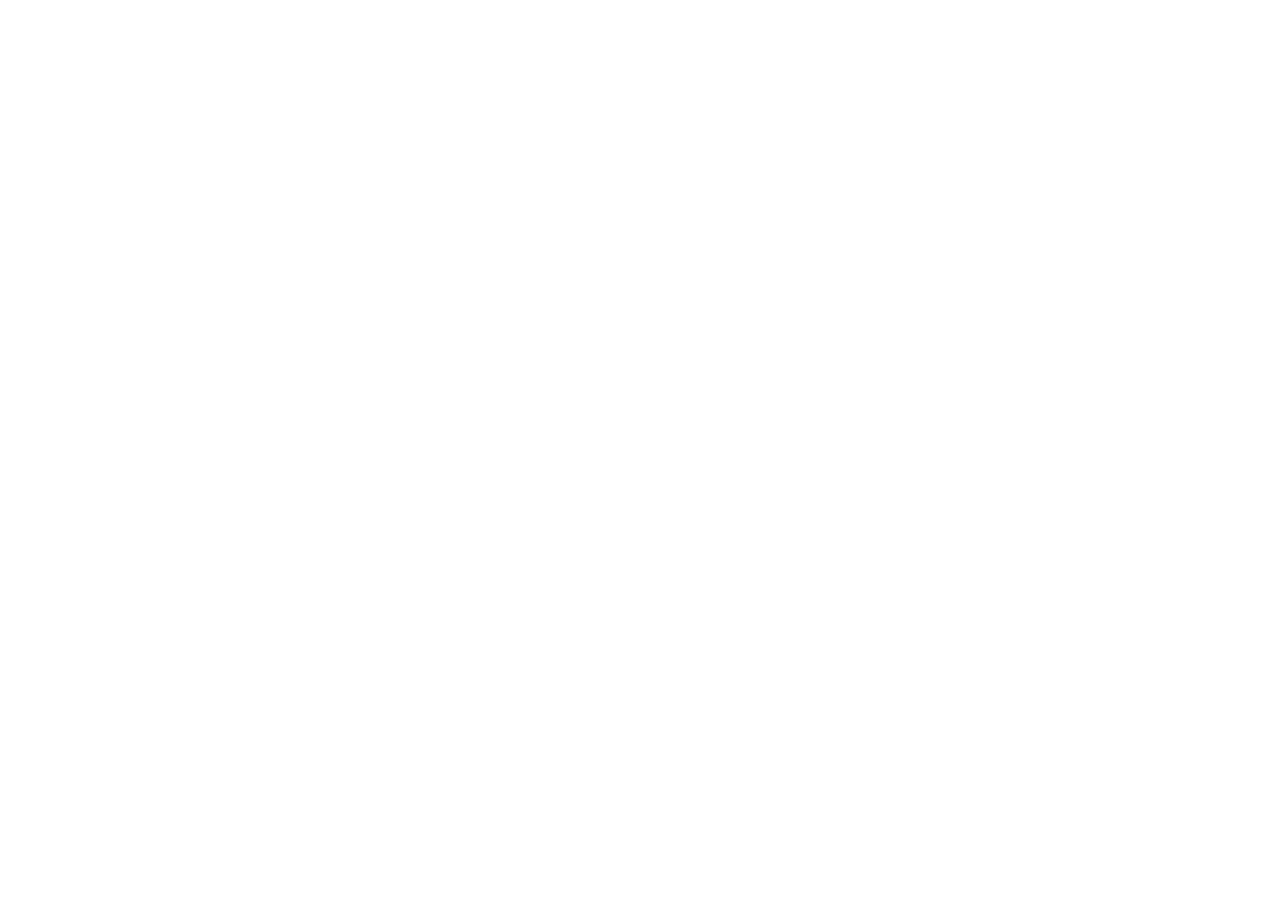
==== index.html @ 1f2195f9 "index file added" ====
<!DOCTYPE html>
<html lang="en">
<head>
    <meta charset="UTF-8">
    <meta name="viewport" content="width=device-width, initial-scale=1.0">
    <title>Document</title>
</head>
<body>
    <div class="header">
        
    </div>
</body>
</html>
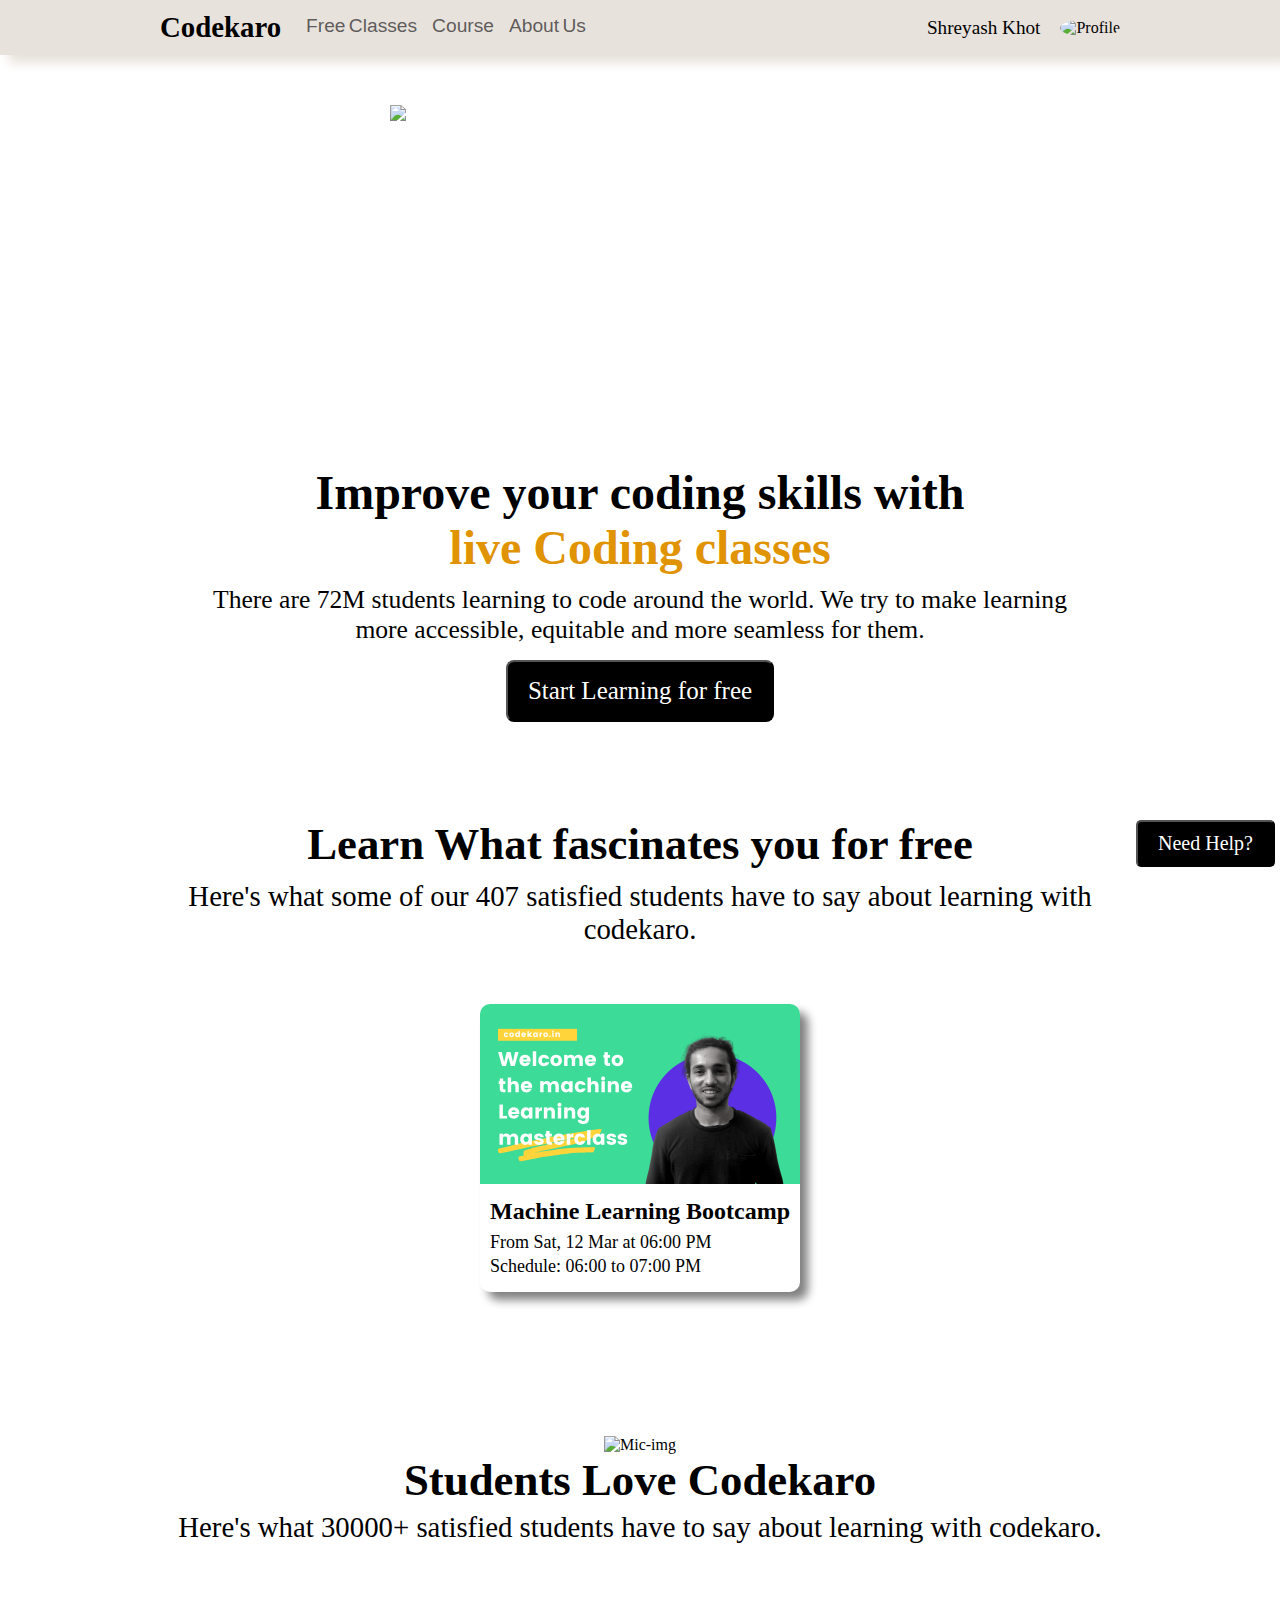
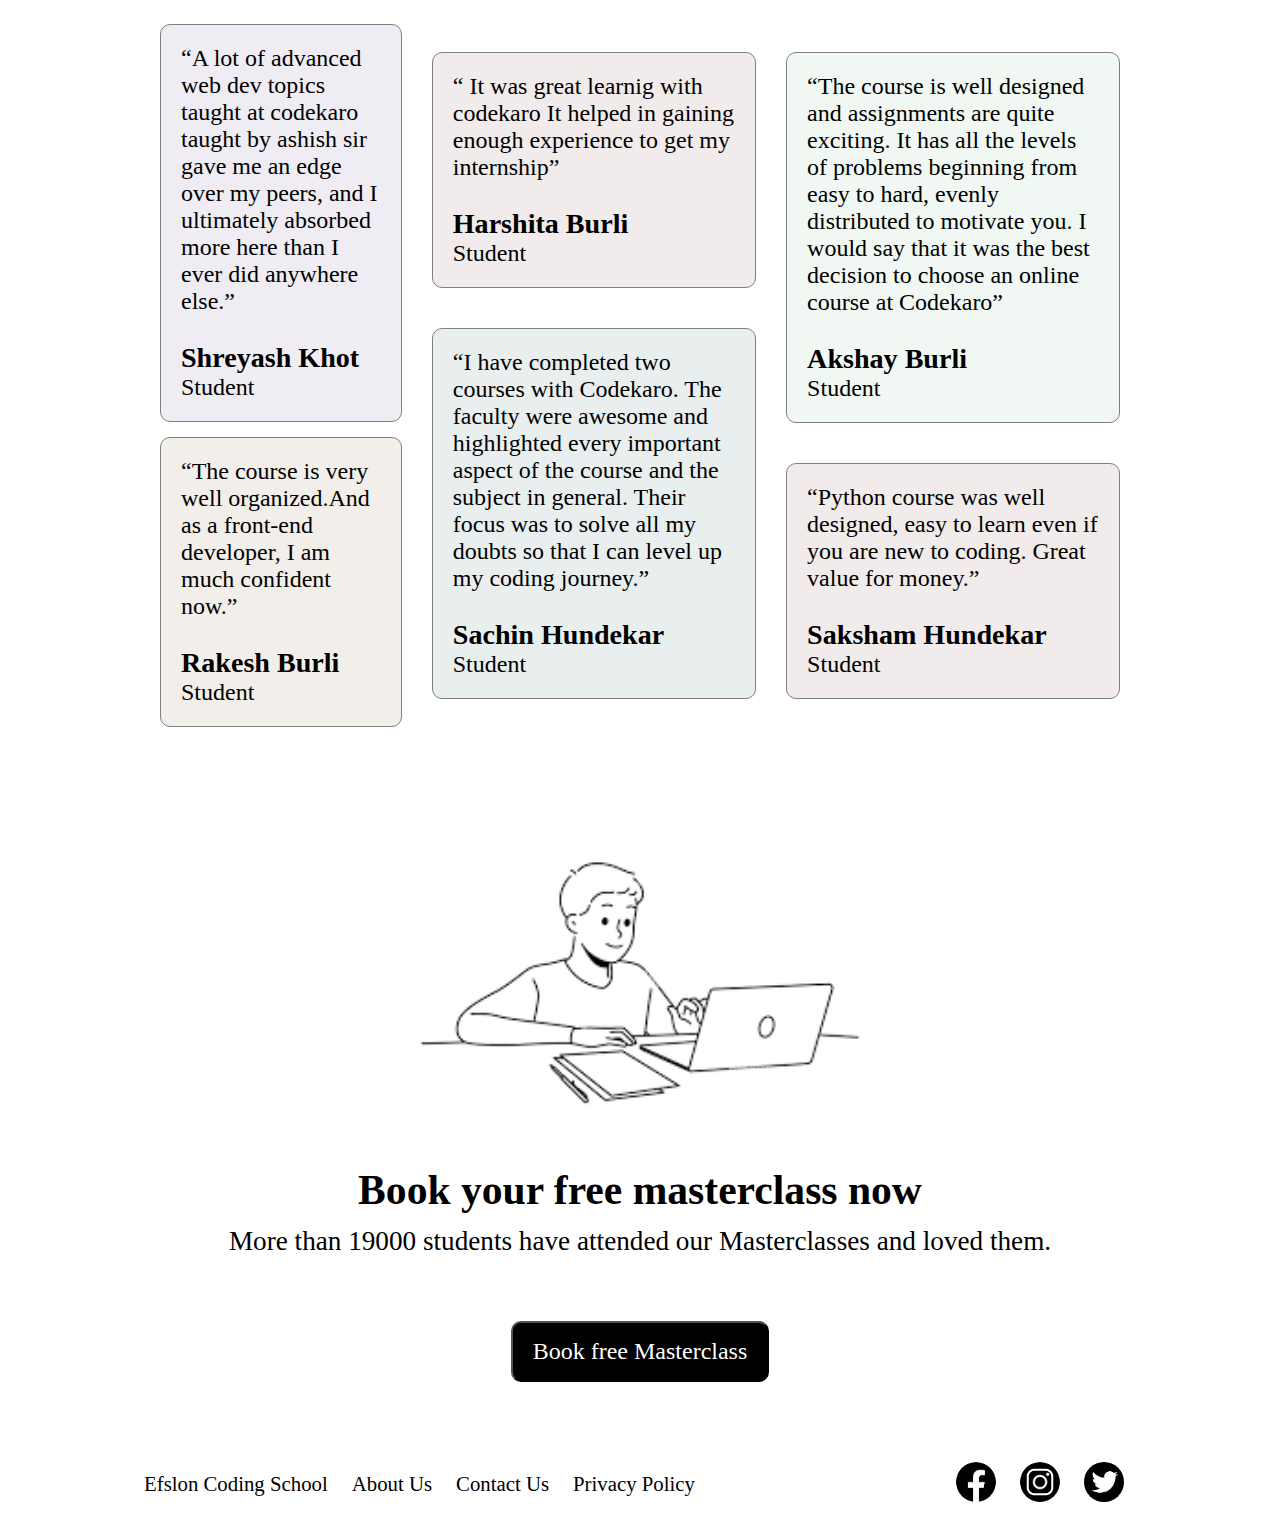
==== commit b720ecb9: "website created for latop and mobile screen" ====
--- a/index.html
+++ b/index.html
@@ -3,11 +3,203 @@
 <head>
     <meta charset="UTF-8">
     <meta name="viewport" content="width=device-width, initial-scale=1.0">
-    <title>Document</title>
+    <title>CodeKaro</title>
+    <link rel="stylesheet" href="/index.css">
 </head>
 <body>
     <div class="header">
-        
+        <div class="header-flex1">
+            <h1 class="header-h1">Codekaro</h1>
+            <div class="header-links">
+                <a class="header-linklist" href="#">Free Classes</a>
+                <a class="header-linklist" href="#">Course</a>
+                <a class="header-linklist" href="#">About Us</a>
+            </div>
+        </div>
+        <div class="header-flex2">
+            <p class="profile-name">Shreyash Khot</p>
+            <div class="image">
+                <img src="./Images/Profile_Photo.JPG" height="40px" class="profile-img" alt="Profile">
+            </div>
+        </div>
     </div>
+
+    
+
+    <!-- main content -->
+    <div class="main1">
+        <div class="main">
+            <img alt="header" srcset="https://static.uacdn.net/production/_next/static/images/home-illustration.svg?q=75&amp;auto=format%2Ccompress&amp;w=384 1x, https://static.uacdn.net/production/_next/static/images/home-illustration.svg?q=75&amp;auto=format%2Ccompress&amp;w=750 2x" src="https://static.uacdn.net/production/_next/static/images/home-illustration.svg?q=75&amp;auto=format%2Ccompress&amp;w=750" width="500" height="350" decoding="async" data-nimg="1" class="main-img" loading="eager" style="color:transparent">
+        </div>
+
+        <!-- -----question-mark-button----- -->
+        <div class="question-mark">
+            <button class="question-btn">Need Help?</button>
+        </div>
+
+        <div class="main-cont">
+            <h1 class="m-cont-h1">Improve your coding skills with<br> <span class="m-cont-span">live Coding classes</span></h1>
+
+            <p class="m-cont-p">There are 72M students learning to code around the world. We try to make learning<br>more accessible, equitable and more seamless for them.</p>
+
+            <button class="main-cont-btn">Start Learning for free</button>
+        </div>
+        <div class="main-cont1">
+            <h3 class="m-cont1-h1">
+                Learn What fascinates you for free
+            </h3>
+            <p class="m-cont1-p">Here's what some of our 407 satisfied students have to say about learning with<br> <span>codekaro.</span></p>
+        </div>
+
+        <div class="card">
+            <div class="card-flex">
+                <div class="card-cont">
+                    <img class="card-img" src="./Images/ml masterclass.png" alt="card-image">
+                    <div class="card-content">
+                        <h2 class="card-content-h1">Machine Learning Bootcamp</h2>
+                        <p class="card-content-p">
+                            From Sat, 12 Mar at 06:00 PM
+                            <br>
+                            Schedule: 06:00 to 07:00 PM
+                        </p>
+                    </div>
+                </div>
+            </div>
+        </div>
+
+        <div class="card2">
+            <div class="card2-con">
+                <img src="https://codekaro.in/assets/img/hand-with-mic.svg" alt="Mic-img">
+                <div class="card2-content">
+                    <h2 class="card-cont-h1">Students Love Codekaro</h2>
+                    <p class="car-con-p">
+                        Here's what 30000+ satisfied students have to say about learning with codekaro.
+                    </p>
+                </div>
+            </div>
+        </div>
+
+        <div class="flex">
+            <div class="flex-item">
+                <div class="item1-box1">
+                    <p class="flex-cont">
+                        “A lot of advanced web dev topics taught at codekaro taught by ashish sir gave me an edge over my peers, and I ultimately absorbed more here than I ever did anywhere else.” 
+                    </p>
+                    <div class="flex-profile">
+                        <img src="" alt="">
+                        <div class="details">
+                            <h3>Shreyash Khot</h3>
+                            <p>Student</p>
+                        </div>
+                    </div>
+                </div>
+
+                <div class="item1-box2">
+                    <p class="flex-cont"></p>
+                    “The course is very well organized.And as a front-end developer, I am much confident now.”
+                    </p>
+                    <div class="flex-profile">
+                        <img src="" alt="">
+                        <div class="details">
+                            <h3>Rakesh Burli</h3>
+                            <p>Student</p>
+                        </div>
+                    </div>
+                </div>
+            </div>
+
+            <div class="flex-item">
+                <div class="item2-box1">
+                    <p class="flex-cont">
+                        “ It was great learnig with codekaro It helped in gaining enough experience to get my internship” 
+                    </p>
+                    <div class="flex-profile">
+                        <img src="" alt="">
+                        <div class="details">
+                            <h3>Harshita Burli</h3>
+                            <p>Student</p>
+                        </div>
+                    </div>
+                </div>
+
+
+                <div class="item2-box2">
+                    <p class="flex-cont"></p>
+                        “I have completed two courses with Codekaro. The faculty were awesome and highlighted every important aspect of the course and the subject in general. Their focus was to solve all my doubts so that I can level up my coding journey.”
+                    </p>
+                    <div class="flex-profile">
+                        <img src="" alt="">
+                        <div class="details">
+                            <h3>Sachin Hundekar</h3>
+                            <p>Student</p>
+                        </div>
+                    </div>
+                </div>  
+            </div>
+
+
+            <div class="flex-item">
+                <div class="item3-box1">
+                    <p class="flex-cont">
+                        “The course is well designed and assignments are quite exciting. It has all the levels of problems beginning from easy to hard, evenly distributed to motivate you. I would say that it was the best decision to choose an online course at Codekaro”
+                    </p>
+                    <div class="flex-profile">
+                        <img src="" alt="">
+                        <div class="details">
+                            <h3>Akshay Burli</h3>
+                            <p>Student</p>
+                        </div>
+                    </div>
+                </div>
+
+
+                <div class="item3-box2">
+                    <p class="flex-cont"></p>
+                        “Python course was well designed, easy to learn even if you are new to coding. Great value for money.”
+                    </p>
+                    <div class="flex-profile">
+                        <img src="" alt="">
+                        <div class="details">
+                            <h3>Saksham Hundekar</h3>
+                            <p>Student</p>
+                        </div>
+                    </div>
+                </div>
+            </div>
+        </div>
+
+
+
+        <div class="online">
+            <img class="online-img" src="./Images/online_image.png" alt="online_image">
+            
+            <div class="online-cont">
+                <h1 class="online-h1">Book your free masterclass now</h1>
+                <p class="online-p">More than 19000 students have attended our Masterclasses and loved them.</p>
+            </div>
+            <button class="online-btn">Book free Masterclass</button>
+        </div>
+
+
+
+        <!-------------- footer---------- -->
+        <div class="footer">
+            <div class="list">
+                <div class="list-items">
+                    <a href="#">Efslon Coding School</a>
+                    <a href="#">About Us</a>
+                    <a href="#">Contact Us</a>
+                    <a href="#">Privacy Policy</a>
+                </div>
+                <div class="link-logo">
+                    <a href="#"><img src="./Images/facebook.png" class="logo-img" alt="facebook"></a>
+                    <a href="#"><img src="./Images/instagram.png" class="logo-img"alt="instagram"></a>
+                    <a href="#"><img src="./Images/twitter.png" class="logo-img" alt="twitter"></a>
+                </div>
+            </div>
+        </div>
+    </div>
+
+
 </body>
 </html>--- a/index.css
+++ b/index.css
@@ -0,0 +1,691 @@
+*{
+    padding: 0;
+    margin: 0;
+    box-sizing: border-box;
+    font-family:'Times New Roman', Times, serif;
+}
+
+body{
+    background-color: rgb(255, 255, 255);  
+}
+
+body::-webkit-scrollbar{
+    display: none;
+}
+
+/* -----------laptop------------------------ */
+
+@media(min-width: 990px) {
+    .header{
+        width: 100%;
+        padding: 0.7rem 10rem;
+        background-color: rgb(231, 226, 220);
+        display: flex;
+        align-items: center;
+        justify-content: space-between;
+        box-shadow: 9px 8px 10px rgb(231, 226, 220);
+        margin-bottom: 50px; 
+    }
+    
+    .header-flex1{
+        display: flex;
+        align-items: center;
+        justify-content: center;
+        gap: 25px;
+    }
+    
+    .header-h1{
+        font-size: 1.8rem;
+    }
+    
+    .header-links{
+        display: flex;
+        margin-bottom: 4px;
+        align-items: center;
+        gap: 15px;
+    }
+    
+    .header-linklist{
+        color: rgba(82, 78, 78, 0.925);
+        text-decoration: none;
+        font-size: 1.2rem;
+        font-family: Arial, Helvetica, sans-serif;
+        word-spacing: -2px;  
+    }
+    
+    .header-linklist:hover{
+        color: black;
+        font-weight: 300;
+    }
+
+    .header-flex2{
+        display: flex;
+        align-items: center;
+        justify-content: center;
+        gap: 20px;
+    }
+
+    .profile-name{
+        font-size: 1.2rem;
+        letter-spacing: 0px;
+        font-family:Georgia, 'Times New Roman', Times, serif;
+    }
+
+    .image{
+      
+    }
+    
+    .profile-img{
+        border-radius: 50% !important;
+    }
+
+    /* -------------header section finished---------------- */
+    
+    /* main starts */
+
+    .main1{
+        width: 100%;
+        height: 100vh;
+        font-family:'Times New Roman', Times, serif;
+    }
+
+    .main{
+        position: relative;
+    }
+
+
+    /* -----question-mark-button----- */
+    .question-mark{
+        position: absolute;
+        bottom: 0;
+        right: 0;
+        padding: 5rem 9rem;
+    }
+
+    .question-btn{
+        padding: 10px 20px;
+        border-radius: 5px;
+        font-size: 20px ;
+        position: fixed ;
+        background-color: black;
+        color: white;
+    }
+
+
+
+    .main-img{
+        display: block;
+        margin-left: auto;
+        margin-right: auto;  
+    }
+
+    .main-cont{
+        text-align: center;
+        margin-top: 10px;
+    }
+
+    .m-cont-h1{
+        font-size: 3rem;
+        margin-bottom: 10px;
+        font-style: serif;
+    }
+
+    .m-cont-span{
+        color: rgb(224, 147, 3);
+        font-weight: 600;
+    }
+
+    .m-cont-p{
+        font-size: 1.6rem;
+        font-weight: 100;
+        /* font-family:'Times New Roman', Times, serif; */
+    }
+
+    .main-cont-btn{
+        margin-top: 15px;
+        padding: 15px 20px;
+        font-size: 25px;
+        background-color: black;
+        border-radius: 8px;
+        color: white;
+    }
+
+    .main-cont-btn:hover{
+        box-shadow: 6px 6px 10px black;
+        border: 0.8px solid white;
+    }
+
+    /*------------- main-cont1 -------------*/
+
+    .main-cont1{
+        text-align: center;
+        margin-top: 6rem;
+        font-family:'Times New Roman', Times, serif;
+    }
+
+    .m-cont1-h1{
+        font-size: 2.8rem;
+        padding-bottom: 10px;
+    }
+
+    .m-cont1-p{
+        font-size: 1.8rem;
+        font-family:'Times New Roman', Times, serif serif;
+        padding-bottom: 10px;
+
+    }
+
+    /* -----------card---------------- */
+
+    .card{
+        margin-top: 3rem;
+        width: 100%;
+    }
+
+    .card-flex{
+        display: flex;
+        align-items: center;
+        justify-content: center;
+    }
+
+    .card-cont{
+        width: 20rem;
+        height: 18rem;
+        border-radius: 10px;
+        box-shadow: 8px 8px 10px grey;
+        margin-bottom: 3rem;
+    }
+
+    .card-img{
+        width: 100%;
+        border-top-left-radius: 10px;
+        border-top-right-radius: 10px;
+    }
+
+    .card-content{
+        padding-left: 10px;
+        padding-top: 10px;
+    }
+
+    .card-content-p{
+        font-size: 18px;
+        margin: 5px 0px;
+        line-height: 1.5rem;
+    }
+
+    .card2{
+        text-align: center;
+        margin-top: 6rem;
+        margin-bottom: 5rem;
+    }
+
+    .card2-con img{
+        width: 10rem;
+    }
+
+    .card2-content{
+        text-align: center;
+    }
+
+    .card-cont-h1{
+        font-size: 2.8rem;
+        padding-bottom: 5px;
+    }
+
+    .car-con-p{
+        font-size: 1.8rem;
+    }
+
+    /*---------- flex start ------*/
+    
+    .flex{
+        width: 100%;
+        display: flex;
+        align-items: center;
+        justify-content: space-between;
+        gap: 30px;
+        padding: 0px 10rem;   
+    }
+
+    .flex-item{
+        
+    }
+
+    .item1-box1{
+        font-size: 1.5rem;
+        border: 1px solid grey;
+        margin-bottom: 15px;
+        padding: 20px;
+        border-radius: 10px;
+        background-color: rgba(234, 232, 240, 0.774);
+    }
+
+    .item1-box2{
+        font-size: 1.5rem;
+        border: 1px solid grey;
+        margin-bottom: 15px;
+        padding: 20px;
+        border-radius: 10px;
+        background-color: rgba(236, 232, 227, 0.705);
+    }
+
+    .item2-box1{
+        font-size: 1.5rem;
+        border: 1px solid grey;
+        margin-bottom: 15px;
+        padding: 20px;
+        border-radius: 10px;
+        background-color: rgba(233, 224, 224, 0.658);      
+    }
+
+    .item2-box2{
+        font-size: 1.5rem;
+        border: 1px solid grey;
+        margin-bottom: 15px;
+        padding: 20px;
+        border-radius: 10px;
+        margin-top: 40px; 
+        background-color: rgba(228, 236, 236, 0.822); 
+    }
+
+    .item3-box1{
+        font-size: 1.5rem;
+        border: 1px solid grey;
+        margin-bottom: 15px;
+        padding: 20px;
+        border-radius: 10px;
+        background-color: rgb(241, 248, 243);
+    }
+
+    .item3-box2{
+        font-size: 1.5rem;
+        border: 1px solid grey;
+        margin-bottom: 15px;
+        padding: 20px;
+        border-radius: 10px;
+        margin-top: 40px;
+        background-color:rgb(241, 235, 235);  
+    }
+
+    /* --------online----------------------- */
+    .online{
+        margin-top: 5rem;
+        text-align: center;
+        margin-bottom: 3rem;
+    }
+    .online-img{
+        width: 30rem;
+        display: block;
+        margin-left: auto;
+        margin-right: auto;
+        margin-bottom: 2rem;
+    }
+
+    .online-cont{
+        margin-bottom: 4rem;
+    }
+
+    .online-h1{
+        font-size: 2.6rem;
+        margin-bottom: 12px;
+    }
+
+    .online-p{
+        font-size: 1.7rem;
+    }
+
+    .online-btn{
+        padding: 15px 20px;
+        font-size: 1.5rem;
+        background-color: black;
+        color: white;
+        border-radius: 10px;
+        cursor: pointer;
+        
+    }
+
+    .online-btn:hover{
+        box-shadow: 4px 4px 6px black;
+        border: 0.6px solid white;
+    }
+
+    /* ------------footer -------------------*/
+    .footer{
+        width: 100%;
+        padding: 2rem 5rem;
+        
+    }
+    .list{
+        display: flex;
+        align-items: center;
+        justify-content: space-between;
+    }
+
+    .list-items{
+        margin-left: 4rem;
+    }
+
+    .list-items a{
+        margin-right: 20px;
+        font-size: 1.3rem;
+        color: black;
+        text-decoration: none;
+    }
+
+    .list-items a:hover{
+        text-decoration: underline;
+    }
+    .logo-img{
+        width: 40px;
+    }
+
+    .link-logo{
+        margin-right: 3.5rem;
+        
+    }
+
+    .link-logo a{
+        margin-right: 20px;
+        border-radius: 50%;
+    }
+
+    .logo-img{
+        border-radius: 50%;
+    }
+
+    .link-logo a:hover{
+        box-shadow: 10px 10px 9px black;
+    }
+
+}
+
+/* ------------------ laptop---------------- */
+
+
+
+
+
+
+/* -----------------mobile screen---------------- */
+
+@media(max-width: 586px){
+
+.header{
+    padding: 10px 30px;
+    background-color: black;
+    color: white;
+    display: flex;
+    justify-content: space-between
+}
+
+.header-links{
+    display: none;
+}
+
+.header-flex2{
+    display: flex;
+    align-items: center;
+    justify-content: center;
+    gap: 10px;
+}
+
+.profile-name{
+    display: none;
+}
+
+.profile-img{
+    border-radius: 50%;
+}
+
+/* <!-- main content --> */
+
+.main1{
+ padding: 5px 30px;
+ text-align: center;
+ position: relative;
+ margin-top: 20px;
+}
+
+.main{
+    
+}
+
+.m-cont-h1{
+    font-size: 2.4rem;
+    margin-bottom: 1rem;
+}
+
+.m-cont-p{
+    font-size: 1.5rem;
+    margin-bottom: 1rem;
+}
+
+.main-cont-btn{
+    padding: 15px;
+    font-size: 1.5rem;
+    margin-bottom: 2rem;
+    background-color: black;
+    color: white;
+    border-radius: 10px;
+}
+
+.main-cont-btn:hover{
+    box-shadow: 5px 5px 9px black;
+    border: 0.5px solid white;
+}
+
+.question-mark{
+    display: none;
+}
+
+.m-cont1-h1{
+    font-size: 2rem;
+    margin-bottom: 1rem;
+}
+.m-cont1-p{
+    font-size: 1.6rem;
+    margin-bottom: 4rem;
+}
+
+/* ---------card--------------------- */
+.card{
+    width: 100%;
+    margin-bottom: 4rem;
+}
+
+.card-flex{
+    display: flex;
+    align-items: center;
+    justify-content: center;  
+}
+
+.card-cont{
+    width: 70%;
+    height: 18rem;
+    border-radius: 10px;
+    
+    box-shadow: 6px 6px 9px grey;
+}
+
+.card-img{
+    width: 100%;
+    border-top-right-radius: 10px;
+    border-top-left-radius: 10px;
+}
+
+.card-content-h1{
+    margin-top: 10px;
+    margin-bottom: 8px;
+}
+
+/*-------------- card2---------------- */
+.card2-con img{
+    margin-bottom: 2rem;
+    width: 10rem;
+}
+
+.card2-content{
+
+}
+
+.card-cont-h1{
+    font-size: 2.3rem;
+    margin-bottom: 0.6rem;
+}
+
+.car-con-p{
+    font-size: 1.8rem;
+    font-family: 'Times New Roman', Times, serif;
+    margin-bottom: 1rem;
+}
+
+.flex{
+    margin-bottom: 0rem;
+}
+
+.item1-box1{
+    width: 100%;
+    border: 1px solid rgb(240, 233, 233);
+    font-size: 2rem;
+    padding: 20px 20px;
+    border-radius: 10px;
+    margin-bottom: 2rem;
+    margin-top: 5rem;
+    
+}
+
+.flex-profile{
+    text-align: left;
+    padding-left: 1rem;
+    font-size: 1.5rem;   
+}
+
+.item1-box2{
+    width: 100%;
+    border: 1px solid rgb(240, 233, 233);
+    font-size: 2rem;
+    padding: 20px 20px;
+    border-radius: 10px;
+    margin-bottom: 2rem;
+}
+
+.item2-box1{
+    width: 100%;
+    border: 1px solid rgb(240, 233, 233);
+    font-size: 2rem;
+    padding: 20px 20px;
+    border-radius: 10px;
+    margin-bottom: 2rem;
+}
+
+.item2-box2{
+    width: 100%;
+    border: 1px solid rgb(240, 233, 233);
+    font-size: 2rem;
+    padding: 20px 20px;
+    border-radius: 10px;
+    margin-bottom: 2rem;
+}
+
+.item3-box1{
+    width: 100%;
+    border: 1px solid rgb(240, 233, 233);
+    font-size: 2rem;
+    padding: 20px 20px;
+    border-radius: 10px;
+    margin-bottom: 2rem;
+    /* background-color: rgba(241, 233, 233, 0.733); */
+}
+
+.item2-box2{
+    width: 100%;
+    border: 1px solid rgb(240, 233, 233);
+    font-size: 2rem;
+    padding: 20px 20px;
+    border-radius: 10px;
+    margin-bottom: 2rem;
+}
+
+.item3-box1{
+    width: 100%;
+    border: 1px solid rgb(240, 233, 233);
+    font-size: 2rem;
+    padding: 20px 20px;
+    border-radius: 10px;
+    margin-bottom: 2rem;
+}
+
+.item3-box2{
+    width: 100%;
+    border: 1px solid rgb(240, 233, 233);
+    font-size: 2rem;
+    padding: 20px 20px;
+    border-radius: 10px;
+    margin-bottom: 2rem;
+}
+
+
+/* ------online------------- */
+
+.online{
+    margin-top: 5rem;
+    margin-bottom: 5rem;
+}
+
+.online-img{
+    margin-bottom: 2rem;
+    width: 30rem;
+}
+
+.online-h1{
+    font-size: 2.6rem;
+    margin-bottom: 1.5rem;
+}
+.online-p{
+    font-size: 2rem;
+    margin-bottom: 1.5rem;
+}
+
+.online-btn{
+    padding: 10px 20px;
+    font-size: 1.5rem;
+    border-radius: 6px;
+    background-color: black;
+    color: white;
+}
+
+.online-btn:hover{
+    box-shadow: 5px 5px 6px black;
+    border: 0.5px solid white;
+}
+
+/* ------footer-item-------- */
+.list-items{
+    margin-bottom: 2rem;
+}
+
+.list-items a{
+    display: block;
+    margin-bottom: 1rem;
+    font-size: 1.5rem;
+    color: black;
+    text-decoration: none;
+}
+
+.list-items a:hover{
+    text-decoration: underline;
+}
+
+.link-logo{
+    margin-bottom: 2rem;
+}
+
+.link-logo a{
+    margin-right: 20px;
+}
+
+.logo-img{
+    width: 2rem;
+
+}
+}
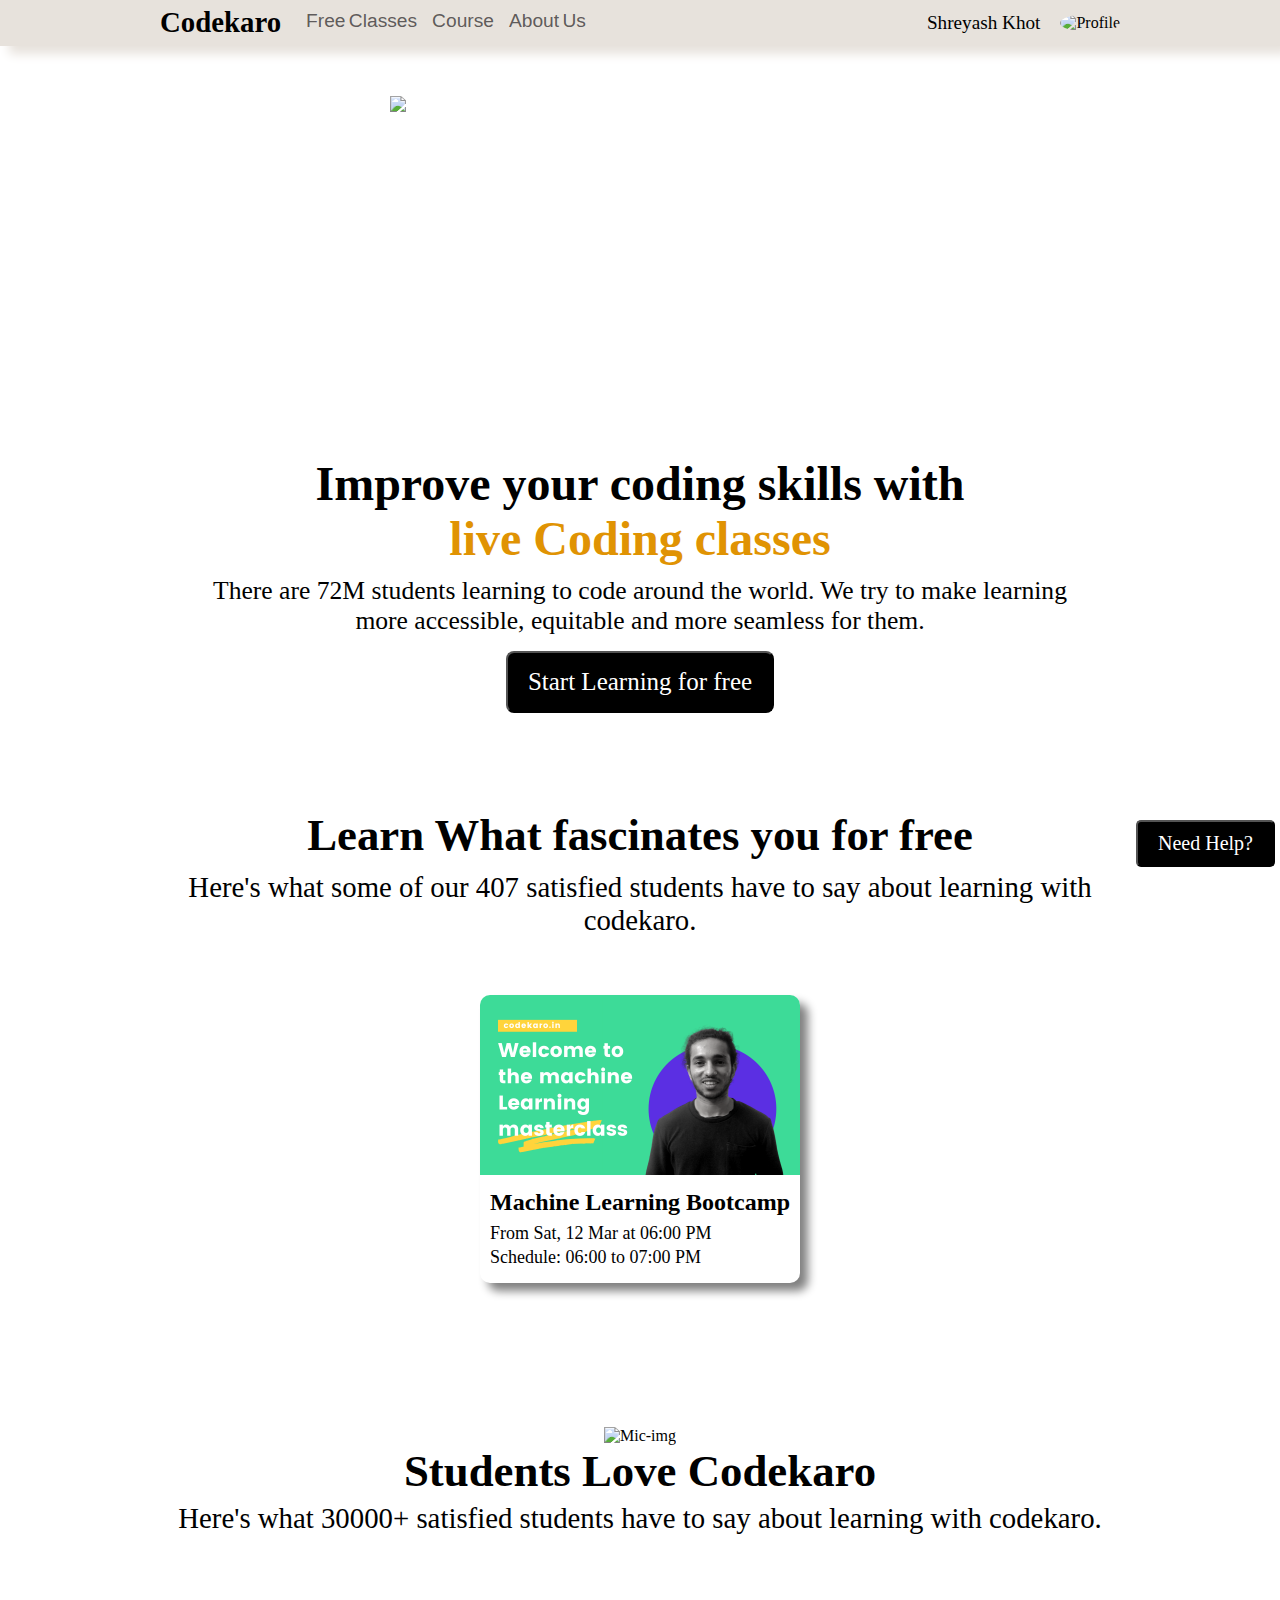
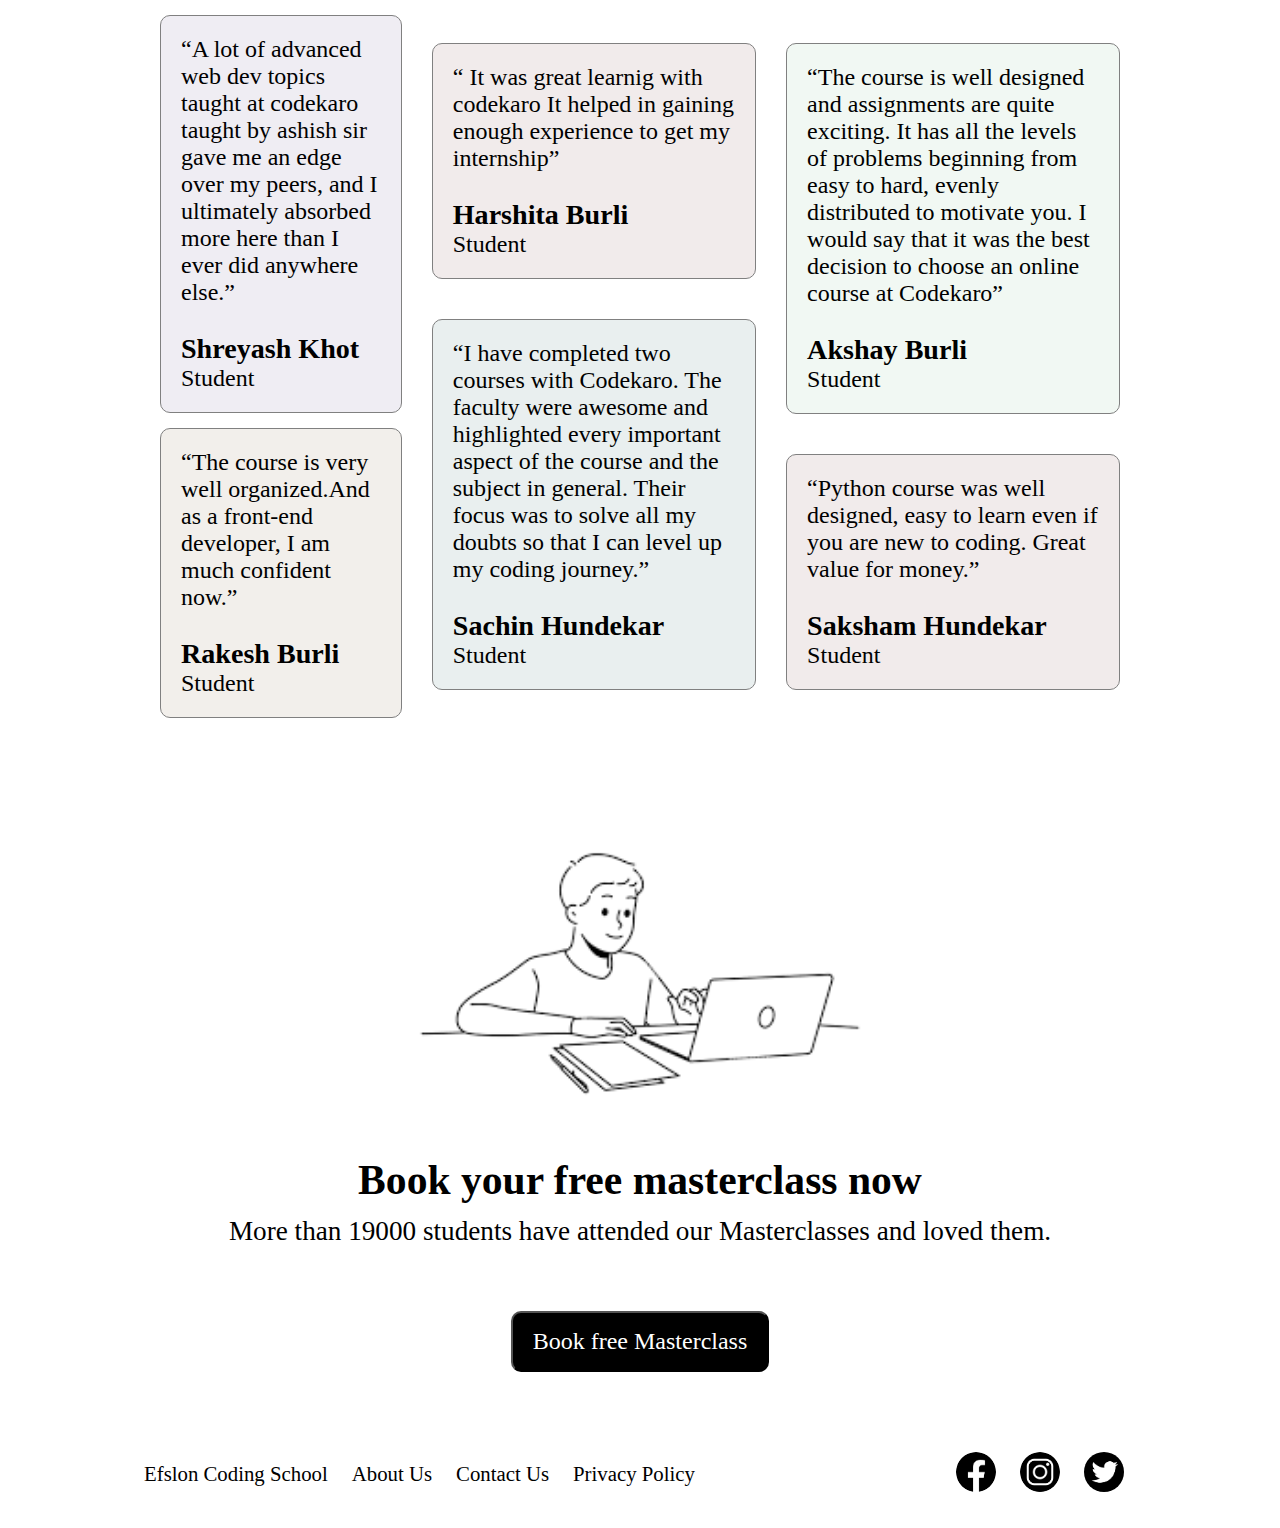
==== commit 4ccce58a: "tab meadia screen added" ====
--- a/index.html
+++ b/index.html
@@ -5,6 +5,7 @@
     <meta name="viewport" content="width=device-width, initial-scale=1.0">
     <title>CodeKaro</title>
     <link rel="stylesheet" href="/index.css">
+    
 </head>
 <body>
     <div class="header">
--- a/index.css
+++ b/index.css
@@ -18,7 +18,7 @@
 @media(min-width: 990px) {
     .header{
         width: 100%;
-        padding: 0.7rem 10rem;
+        padding: 0.4rem 10rem;
         background-color: rgb(231, 226, 220);
         display: flex;
         align-items: center;
@@ -399,16 +399,12 @@
 
 }
 
-/* ------------------ laptop---------------- */
-
-
-
-
+/* ------------------ laptop end---------------- */
 
 
 /* -----------------mobile screen---------------- */
 
-@media(max-width: 586px){
+@media(max-width: 587px){
 
 .header{
     padding: 10px 30px;
@@ -546,7 +542,7 @@
 .item1-box1{
     width: 100%;
     border: 1px solid rgb(240, 233, 233);
-    font-size: 2rem;
+    font-size: 1.6rem;
     padding: 20px 20px;
     border-radius: 10px;
     margin-bottom: 2rem;
@@ -563,7 +559,7 @@
 .item1-box2{
     width: 100%;
     border: 1px solid rgb(240, 233, 233);
-    font-size: 2rem;
+    font-size: 1.6rem;
     padding: 20px 20px;
     border-radius: 10px;
     margin-bottom: 2rem;
@@ -572,7 +568,7 @@
 .item2-box1{
     width: 100%;
     border: 1px solid rgb(240, 233, 233);
-    font-size: 2rem;
+    font-size: 1.6rem;
     padding: 20px 20px;
     border-radius: 10px;
     margin-bottom: 2rem;
@@ -581,7 +577,7 @@
 .item2-box2{
     width: 100%;
     border: 1px solid rgb(240, 233, 233);
-    font-size: 2rem;
+    font-size: 1.6rem;
     padding: 20px 20px;
     border-radius: 10px;
     margin-bottom: 2rem;
@@ -590,7 +586,7 @@
 .item3-box1{
     width: 100%;
     border: 1px solid rgb(240, 233, 233);
-    font-size: 2rem;
+    font-size: 1.6rem;
     padding: 20px 20px;
     border-radius: 10px;
     margin-bottom: 2rem;
@@ -600,7 +596,7 @@
 .item2-box2{
     width: 100%;
     border: 1px solid rgb(240, 233, 233);
-    font-size: 2rem;
+    font-size: 1.6rem;
     padding: 20px 20px;
     border-radius: 10px;
     margin-bottom: 2rem;
@@ -609,7 +605,7 @@
 .item3-box1{
     width: 100%;
     border: 1px solid rgb(240, 233, 233);
-    font-size: 2rem;
+    font-size: 1.6rem;
     padding: 20px 20px;
     border-radius: 10px;
     margin-bottom: 2rem;
@@ -618,7 +614,7 @@
 .item3-box2{
     width: 100%;
     border: 1px solid rgb(240, 233, 233);
-    font-size: 2rem;
+    font-size: 1.6rem;
     padding: 20px 20px;
     border-radius: 10px;
     margin-bottom: 2rem;
@@ -689,3 +685,432 @@
 
 }
 }
+
+
+
+
+
+
+
+
+/* ------------Tab------------------------- */
+@media (min-width: 587px) and (max-width: 989px){
+
+    .header{
+        width: 100%;
+        padding: 0.4rem 2rem;
+        background-color: rgb(231, 226, 220);
+        display: flex;
+        align-items: center;
+        justify-content: space-between;
+        box-shadow: 9px 8px 10px rgb(231, 226, 220);
+        margin-bottom: 10px; 
+    }
+    
+    .header-flex1{
+        display: flex;
+        align-items: center;
+        justify-content: center;
+        gap: 15px;
+    }
+    
+    .header-h1{
+        font-size: 1.3rem;
+    }
+    
+    .header-links{
+        display: block;
+        margin-bottom: 0px;
+        align-items: center;
+        gap: 10px;
+    }
+    
+    .header-linklist{
+        color: rgba(82, 78, 78, 0.925);
+        text-decoration: none;
+        font-size: 1rem;
+        font-family: Arial, Helvetica, sans-serif;
+        word-spacing: -2px;  
+    }
+    
+    .header-linklist:hover{
+        color: black;
+        font-weight: 300;
+    }
+
+    .header-flex2{
+        display: flex;
+        align-items: center;
+        justify-content: center;
+        gap: 20px;
+    }
+
+    .profile-name{
+        font-size: 1rem;
+        letter-spacing: 0px;
+        font-family:Georgia, 'Times New Roman', Times, serif;
+    }
+
+    .image{
+      
+    }
+    
+    .profile-img{
+        border-radius: 50% !important;
+    }
+
+
+    /* -------------header section finished---------------- */
+    
+    /* main starts */
+
+    .main1{
+        padding: 0rem 2rem;
+        width: 100%;
+        height: 100vh;
+        font-family:'Times New Roman', Times, serif;
+    }
+
+    .main{
+        position: relative;
+    }
+
+
+    /* -----question-mark-button----- */
+    .question-mark{
+        position: absolute;
+        bottom: 0;
+        right: 0;
+        padding: 5rem 9rem;
+        display: none;
+    }
+
+    .question-btn{
+        padding: 10px 20px;
+        border-radius: 5px;
+        font-size: 20px ;
+        position: fixed ;
+        background-color: black;
+        color: white;
+    }
+
+
+
+    .main-img{
+        display: block;
+        margin-left: auto;
+        margin-right: auto;  
+    }
+
+    .main-cont{
+        text-align: center;
+        margin-top: 3px;
+    }
+
+    .m-cont-h1{
+        font-size: 2.6rem;
+        margin-bottom: 15px;
+        font-style: serif;
+    }
+
+    .m-cont-span{
+        color: rgb(224, 147, 3);
+        font-weight: 600;
+        font-size: 2.6rem;
+    }
+
+    .m-cont-p{
+        font-size: 1.6rem;
+        font-weight: 100;
+        /* font-family:'Times New Roman', Times, serif; */
+    }
+
+    .main-cont-btn{
+        margin-top: 15px;
+        padding: 15px 20px;
+        font-size: 25px;
+        background-color: black;
+        border-radius: 8px;
+        color: white;
+    }
+
+    .main-cont-btn:hover{
+        box-shadow: 6px 6px 10px black;
+        border: 0.8px solid white;
+    }
+
+
+    /*------------- main-cont1 -------------*/
+
+    .main-cont1{
+        text-align: center;
+        margin-top: 6rem;
+        font-family:'Times New Roman', Times, serif;
+    }
+
+    .m-cont1-h1{
+        font-size: 2.8rem;
+        padding-bottom: 10px;
+    }
+
+    .m-cont1-p{
+        font-size: 1.8rem;
+        font-family:'Times New Roman', Times, serif serif;
+        padding-bottom: 10px;
+    }
+
+    .card{
+        margin-top: 3rem;
+        width: 100%;
+    }
+
+    .card-flex{
+        display: flex;
+        align-items: center;
+        justify-content: center;
+    }
+
+    .card-cont{
+        width: 20rem;
+        height: 18rem;
+        border-radius: 10px;
+        box-shadow: 8px 8px 10px grey;
+        margin-bottom: 3rem;
+    }
+
+    .card-img{
+        width: 100%;
+        border-top-left-radius: 10px;
+        border-top-right-radius: 10px;
+    }
+
+    .card-content{
+        padding-left: 10px;
+        padding-top: 10px;
+    }
+
+    .card-content-p{
+        font-size: 18px;
+        margin: 5px 0px;
+        line-height: 1.5rem;
+    }
+
+    .card2{
+        text-align: center;
+        margin-top: 6rem;
+        margin-bottom: 5rem;
+    }
+
+    .card2-con img{
+        width: 15rem;
+    }
+
+    .card2-content{
+        text-align: center;
+    }
+
+    .card-cont-h1{
+        font-size: 2.8rem;
+        padding-bottom: 5px;
+    }
+
+    .car-con-p{
+        font-size: 1.8rem;
+    }
+
+    
+.flex{
+    margin-bottom: 0rem;
+}
+
+.item1-box1{
+    width: 100%;
+    border: 1px solid rgb(240, 233, 233);
+    font-size: 1.6rem;
+    padding: 20px 20px;
+    border-radius: 10px;
+    margin-bottom: 2rem;
+    margin-top: 5rem;
+    
+}
+
+.flex-profile{
+    text-align: left;
+    padding-left: 1rem;
+    font-size: 1.5rem;   
+}
+
+.item1-box2{
+    width: 100%;
+    border: 1px solid rgb(240, 233, 233);
+    font-size: 1.6rem;
+    padding: 20px 20px;
+    border-radius: 10px;
+    margin-bottom: 2rem;
+}
+
+.item2-box1{
+    width: 100%;
+    border: 1px solid rgb(240, 233, 233);
+    font-size: 1.6rem;
+    padding: 20px 20px;
+    border-radius: 10px;
+    margin-bottom: 2rem;
+}
+
+.item2-box2{
+    width: 100%;
+    border: 1px solid rgb(240, 233, 233);
+    font-size: 1.6rem;
+    padding: 20px 20px;
+    border-radius: 10px;
+    margin-bottom: 2rem;
+}
+
+.item3-box1{
+    width: 100%;
+    border: 1px solid rgb(240, 233, 233);
+    font-size: 1.6rem;
+    padding: 20px 20px;
+    border-radius: 10px;
+    margin-bottom: 2rem;
+    /* background-color: rgba(241, 233, 233, 0.733); */
+}
+
+.item2-box2{
+    width: 100%;
+    border: 1px solid rgb(240, 233, 233);
+    font-size: 1.6rem;
+    padding: 20px 20px;
+    border-radius: 10px;
+    margin-bottom: 2rem;
+}
+
+.item3-box1{
+    width: 100%;
+    border: 1px solid rgb(240, 233, 233);
+    font-size: 1.6rem;
+    padding: 20px 20px;
+    border-radius: 10px;
+    margin-bottom: 2rem;
+}
+
+.item3-box2{
+    width: 100%;
+    border: 1px solid rgb(240, 233, 233);
+    font-size: 1.6rem;
+    padding: 20px 20px;
+    border-radius: 10px;
+    margin-bottom: 2rem;
+}
+
+
+.online{
+    margin-top: 5rem;
+    text-align: center;
+    margin-bottom: 3rem;
+}
+.online-img{
+    width: 30rem;
+    display: block;
+    margin-left: auto;
+    margin-right: auto;
+    margin-bottom: 2rem;
+}
+
+.online-cont{
+    margin-bottom: 4rem;
+}
+
+.online-h1{
+    font-size: 2.6rem;
+    margin-bottom: 12px;
+}
+
+.online-p{
+    font-size: 1.7rem;
+}
+
+.online-btn{
+    padding: 15px 20px;
+    font-size: 1.5rem;
+    background-color: black;
+    color: white;
+    border-radius: 10px;
+    cursor: pointer;
+    
+}
+
+.online-btn:hover{
+    box-shadow: 4px 4px 6px black;
+    border: 0.6px solid white;
+}
+    
+
+/* ------------footer -------------------*/
+.footer{
+    width: 100%;
+    padding: 2rem 5rem;
+    text-align: center;
+    
+}
+.list{
+    display: block;
+    align-items: center;
+    justify-content: center;
+}
+
+.list-items{
+    margin-left: 0rem;
+    margin-bottom: 1rem;
+}
+
+.list-items a{
+    margin-right: 20px;
+    font-size: 1.3rem;
+    color: black;
+    text-decoration: none;
+}
+
+.list-items a:hover{
+    text-decoration: underline;
+}
+.logo-img{
+    width: 40px;
+}
+
+.link-logo{
+    margin-right: 3.5rem;
+}
+
+.link-logo a{
+    margin-right: 20px;
+    border-radius: 50%;
+}
+
+.logo-img{
+    border-radius: 50%;
+}
+
+.link-logo a:hover{
+    box-shadow: 10px 10px 9px black;
+}
+
+}
+
+/* ------------------ Tab end---------------- */
+
+
+
+
+
+    
+
+
+
+    
+}
+
+
+
+
